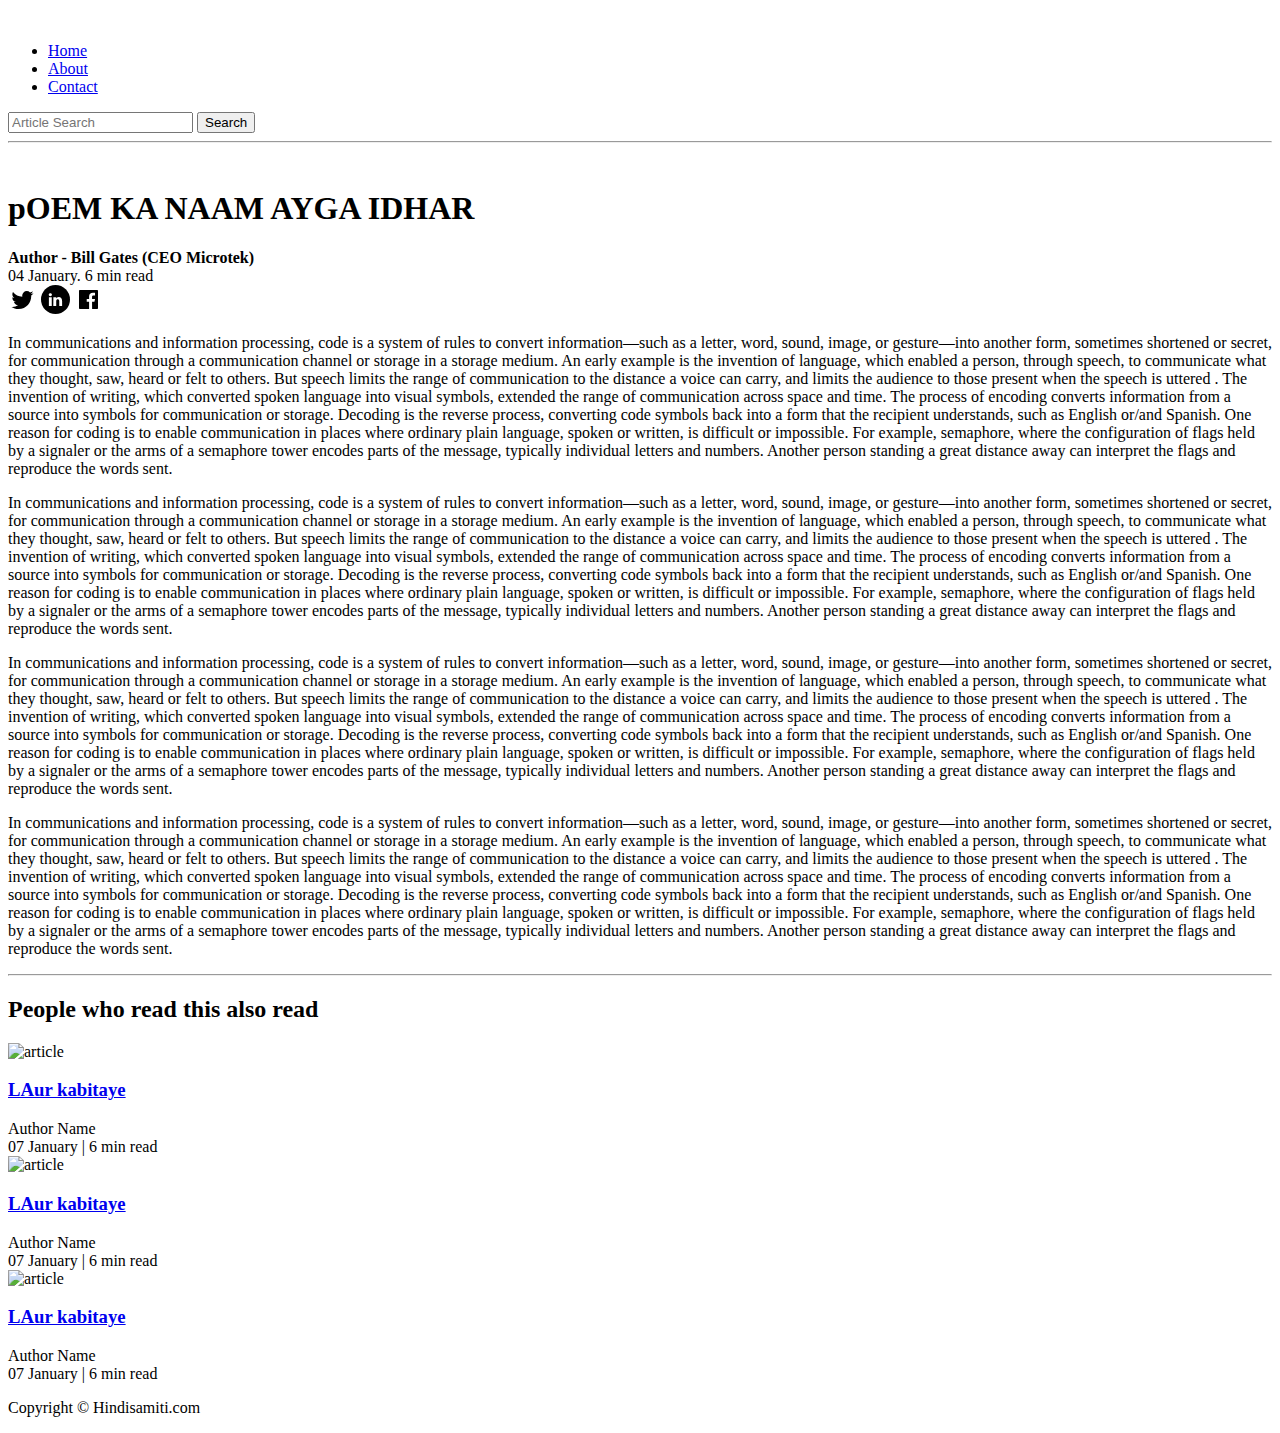
==== blogpost.html @ 454b797e "Add files via upload" ====
<!DOCTYPE html>
<html lang="en">
<head>
    <meta charset="UTF-8">
    <meta name="viewport" content="width=device-width, initial-scale=1.0">
    <link rel="stylesheet" href="css/utils.css">
    <link rel="stylesheet" href="css/style.css">
    <link rel="stylesheet" href="css/blogpost.css">
    <link rel="stylesheet" href="css/mobile.css">
    <title>BlOGPOST- HINDI SAMITI</title>
</head>
<body>
    <nav class="navigation max-width-1 m-auto">
        <div class="nav-left">
            <a href="/">
                <span><img src="img/logo.png" width="94px" alt=""></span>
            </a>
            <ul>
                <li><a href="/">Home</a></li>
                <li><a href="#">About</a></li>
                <li><a href="/contact.html">Contact</a></li>
            </ul>
        </div>
        <div class="nav-right">
            <form action="/search.html" method="get">
                <input class="form-input" type="text" name="query" placeholder="Article Search">
                <button class="btn">Search</button>
            </form>

        </div>

    </nav>
    <div class="max-width-1 m-auto">
        <hr>
    </div>
    <div class="post-img">
        <img src="img/11.svg" alt="">
    </div>
    <div class="m-auto blog-post-content max-width-2 m-auto my-2">
        <h1 class="font1">pOEM KA NAAM AYGA IDHAR</h1>
        <div class="blogpost-meta">
            <div class="author-info">
                <div>
                <b>
                  Author - Bill Gates (CEO Microtek)
                </b>
                </div>
                <div>04 January. 6 min read</div>
            </div>
            <div class="social">
                <svg width="29" height="29" class="hk"><path d="M22.05 7.54a4.47 4.47 0 0 0-3.3-1.46 4.53 4.53 0 0 0-4.53 4.53c0 .35.04.7.08 1.05A12.9 12.9 0 0 1 5 6.89a5.1 5.1 0 0 0-.65 2.26c.03 1.6.83 2.99 2.02 3.79a4.3 4.3 0 0 1-2.02-.57v.08a4.55 4.55 0 0 0 3.63 4.44c-.4.08-.8.13-1.21.16l-.81-.08a4.54 4.54 0 0 0 4.2 3.15 9.56 9.56 0 0 1-5.66 1.94l-1.05-.08c2 1.27 4.38 2.02 6.94 2.02 8.3 0 12.86-6.9 12.84-12.85.02-.24 0-.43 0-.65a8.68 8.68 0 0 0 2.26-2.34c-.82.38-1.7.62-2.6.72a4.37 4.37 0 0 0 1.95-2.51c-.84.53-1.81.9-2.83 1.13z"></path></svg>

                <svg style="background: black;
                border-radius: 21px;" width="29" height="29" viewBox="0 0 29 29" fill="none" class="hk"><path d="M5 6.36C5 5.61 5.63 5 6.4 5h16.2c.77 0 1.4.61 1.4 1.36v16.28c0 .75-.63 1.36-1.4 1.36H6.4c-.77 0-1.4-.6-1.4-1.36V6.36z"></path><path fill-rule="evenodd" clip-rule="evenodd" d="M10.76 20.9v-8.57H7.89v8.58h2.87zm-1.44-9.75c1 0 1.63-.65 1.63-1.48-.02-.84-.62-1.48-1.6-1.48-.99 0-1.63.64-1.63 1.48 0 .83.62 1.48 1.59 1.48h.01zM12.35 20.9h2.87v-4.79c0-.25.02-.5.1-.7.2-.5.67-1.04 1.46-1.04 1.04 0 1.46.8 1.46 1.95v4.59h2.87v-4.92c0-2.64-1.42-3.87-3.3-3.87-1.55 0-2.23.86-2.61 1.45h.02v-1.24h-2.87c.04.8 0 8.58 0 8.58z" fill="#fff"></path></svg>

                <svg width="29" height="29" class="hk"><path d="M23.2 5H5.8a.8.8 0 0 0-.8.8V23.2c0 .44.35.8.8.8h9.3v-7.13h-2.38V13.9h2.38v-2.38c0-2.45 1.55-3.66 3.74-3.66 1.05 0 1.95.08 2.2.11v2.57h-1.5c-1.2 0-1.48.57-1.48 1.4v1.96h2.97l-.6 2.97h-2.37l.05 7.12h5.1a.8.8 0 0 0 .79-.8V5.8a.8.8 0 0 0-.8-.79"></path></svg>

            </div>
        </div>
         <p class="font1">In communications and information processing, code is a system of rules to convert information—such as a letter, word, sound, image, or gesture—into another form, sometimes shortened or secret, for communication through a communication channel or storage in a storage medium. An early example is the invention of language, which enabled a person, through speech, to communicate what they thought, saw, heard or felt to others. But speech limits the range of communication to the distance a voice can carry, and limits the audience to those present when the speech is uttered . The invention of writing, which converted spoken language into visual symbols, extended the range of communication across space and time.

            The process of encoding converts information from a source into symbols for communication or storage. Decoding is the reverse process, converting code symbols back into a form that the recipient understands, such as English or/and Spanish.
            
            One reason for coding is to enable communication in places where ordinary plain language, spoken or written, is difficult or impossible. For example, semaphore, where the configuration of flags held by a signaler or the arms of a semaphore tower encodes parts of the message, typically individual letters and numbers. Another person standing a great distance away can interpret the flags and reproduce the words sent.</p>
         <p class="font1">In communications and information processing, code is a system of rules to convert information—such as a letter, word, sound, image, or gesture—into another form, sometimes shortened or secret, for communication through a communication channel or storage in a storage medium. An early example is the invention of language, which enabled a person, through speech, to communicate what they thought, saw, heard or felt to others. But speech limits the range of communication to the distance a voice can carry, and limits the audience to those present when the speech is uttered . The invention of writing, which converted spoken language into visual symbols, extended the range of communication across space and time.

            The process of encoding converts information from a source into symbols for communication or storage. Decoding is the reverse process, converting code symbols back into a form that the recipient understands, such as English or/and Spanish.
            
            One reason for coding is to enable communication in places where ordinary plain language, spoken or written, is difficult or impossible. For example, semaphore, where the configuration of flags held by a signaler or the arms of a semaphore tower encodes parts of the message, typically individual letters and numbers. Another person standing a great distance away can interpret the flags and reproduce the words sent.</p>
         <p class="font1">In communications and information processing, code is a system of rules to convert information—such as a letter, word, sound, image, or gesture—into another form, sometimes shortened or secret, for communication through a communication channel or storage in a storage medium. An early example is the invention of language, which enabled a person, through speech, to communicate what they thought, saw, heard or felt to others. But speech limits the range of communication to the distance a voice can carry, and limits the audience to those present when the speech is uttered . The invention of writing, which converted spoken language into visual symbols, extended the range of communication across space and time.

            The process of encoding converts information from a source into symbols for communication or storage. Decoding is the reverse process, converting code symbols back into a form that the recipient understands, such as English or/and Spanish.
            
            One reason for coding is to enable communication in places where ordinary plain language, spoken or written, is difficult or impossible. For example, semaphore, where the configuration of flags held by a signaler or the arms of a semaphore tower encodes parts of the message, typically individual letters and numbers. Another person standing a great distance away can interpret the flags and reproduce the words sent.</p>
         <p class="font1">In communications and information processing, code is a system of rules to convert information—such as a letter, word, sound, image, or gesture—into another form, sometimes shortened or secret, for communication through a communication channel or storage in a storage medium. An early example is the invention of language, which enabled a person, through speech, to communicate what they thought, saw, heard or felt to others. But speech limits the range of communication to the distance a voice can carry, and limits the audience to those present when the speech is uttered . The invention of writing, which converted spoken language into visual symbols, extended the range of communication across space and time.

            The process of encoding converts information from a source into symbols for communication or storage. Decoding is the reverse process, converting code symbols back into a form that the recipient understands, such as English or/and Spanish.
            
            One reason for coding is to enable communication in places where ordinary plain language, spoken or written, is difficult or impossible. For example, semaphore, where the configuration of flags held by a signaler or the arms of a semaphore tower encodes parts of the message, typically individual letters and numbers. Another person standing a great distance away can interpret the flags and reproduce the words sent.</p>
    </div>

    <div class="max-width-1 m-auto"><hr></div>
    <div class="home-articles max-width-1 m-auto font2">
        <h2>People who read this also read</h2>
        <div class="row">

       
        <div class="home-article more-post">
            <div class="home-article-img">
                <img src="img/11.svg" alt="article">
            </div>
            <div class="home-article-content font1 center">
                <a href="/blogpost.html"><h3>LAur kabitaye</h3></a>
                
                <div>Author Name</div>
                <span>07 January | 6 min read</span>
            </div>
        </div>
        <div class="home-article more-post">
            <div class="home-article-img">
                <img src="img/1.png" alt="article">
            </div>
            <div class="home-article-content font1 center">
                <a href="/blogpost.html"><h3>LAur kabitaye</h3></a>
                
                <div>Author Name</div>
                <span>07 January | 6 min read</span>
            </div>
        </div>
        <div class="home-article more-post">
            <div class="home-article-img">
                <img src="img/2.png" alt="article">
            </div>
            <div class="home-article-content font1 center">
                <a href="/blogpost.html"><h3>LAur kabitaye</h3></a>
                
                <div>Author Name</div>
                <span>07 January | 6 min read</span>
            </div>
        </div>
        
    </div>
    </div>

    <div class="footer">
        <p>Copyright &copy; Hindisamiti.com </p>
        
    </div>
</body>
</html>
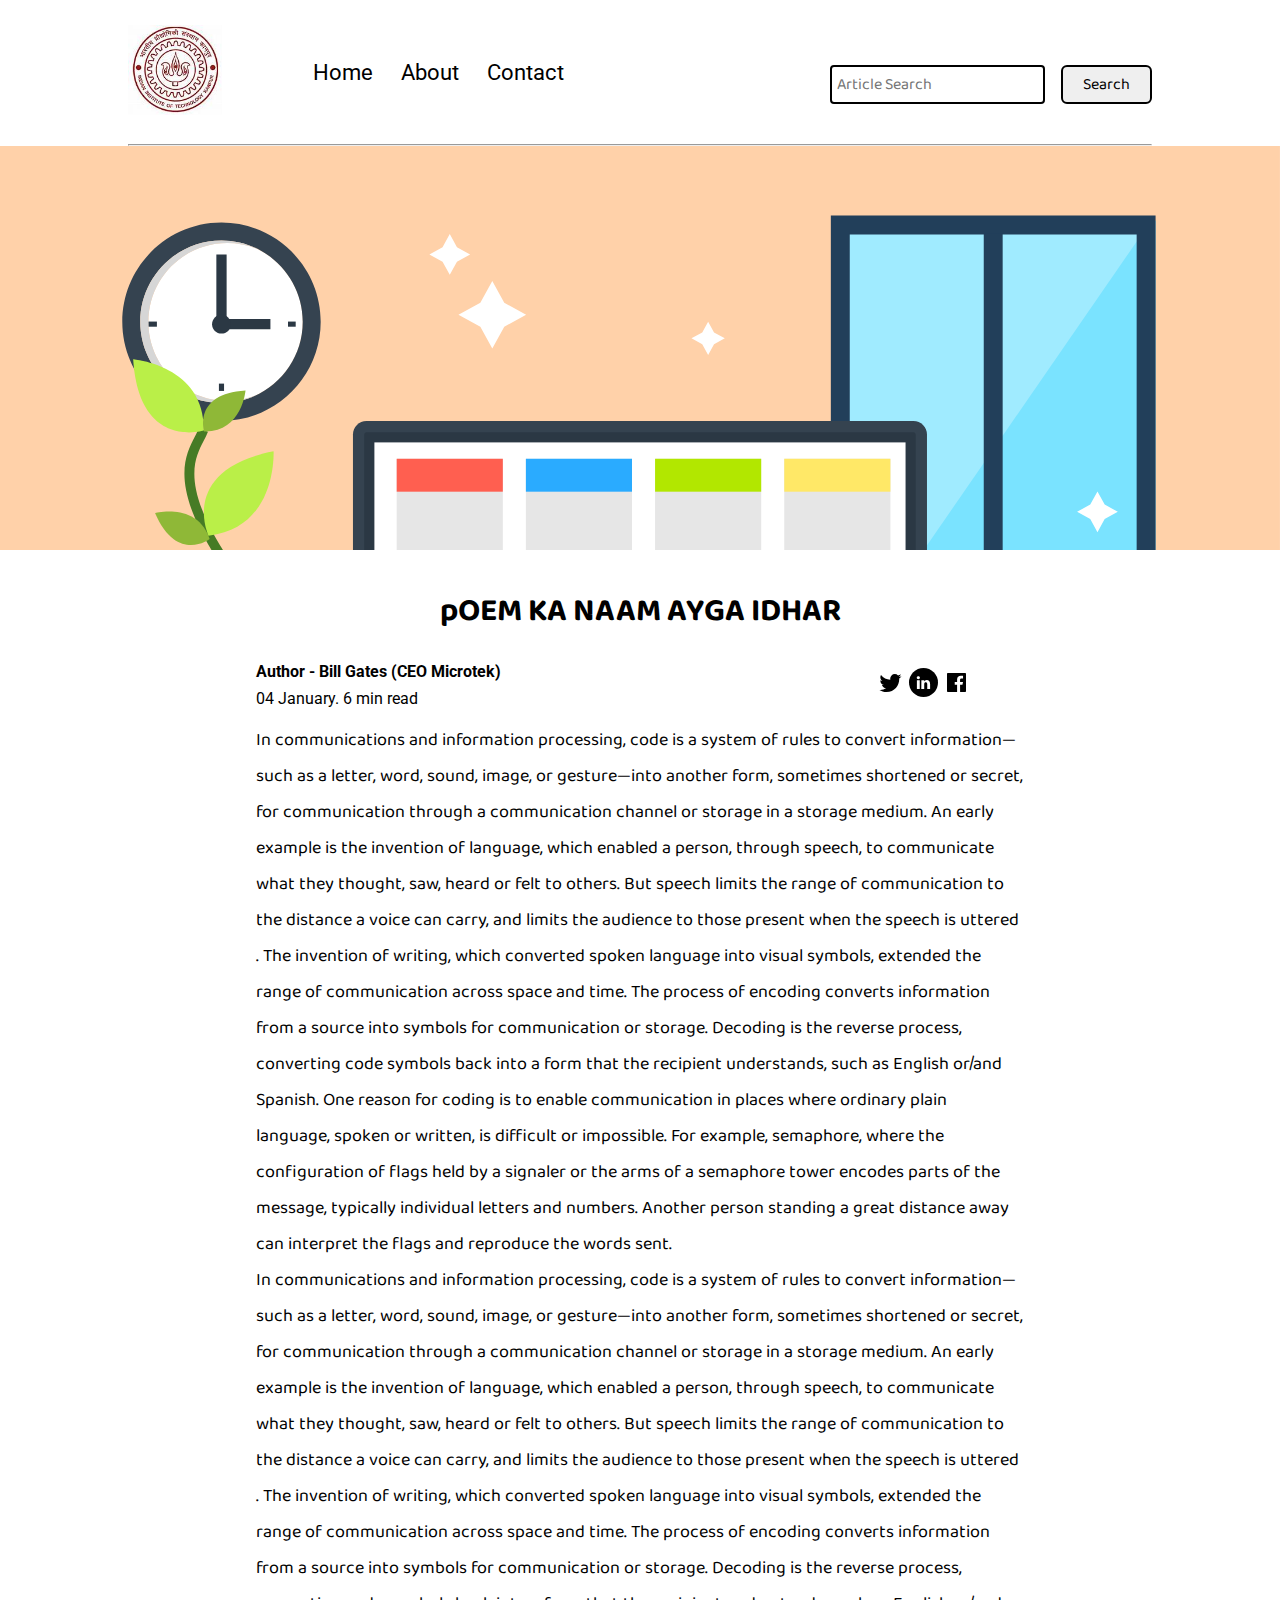
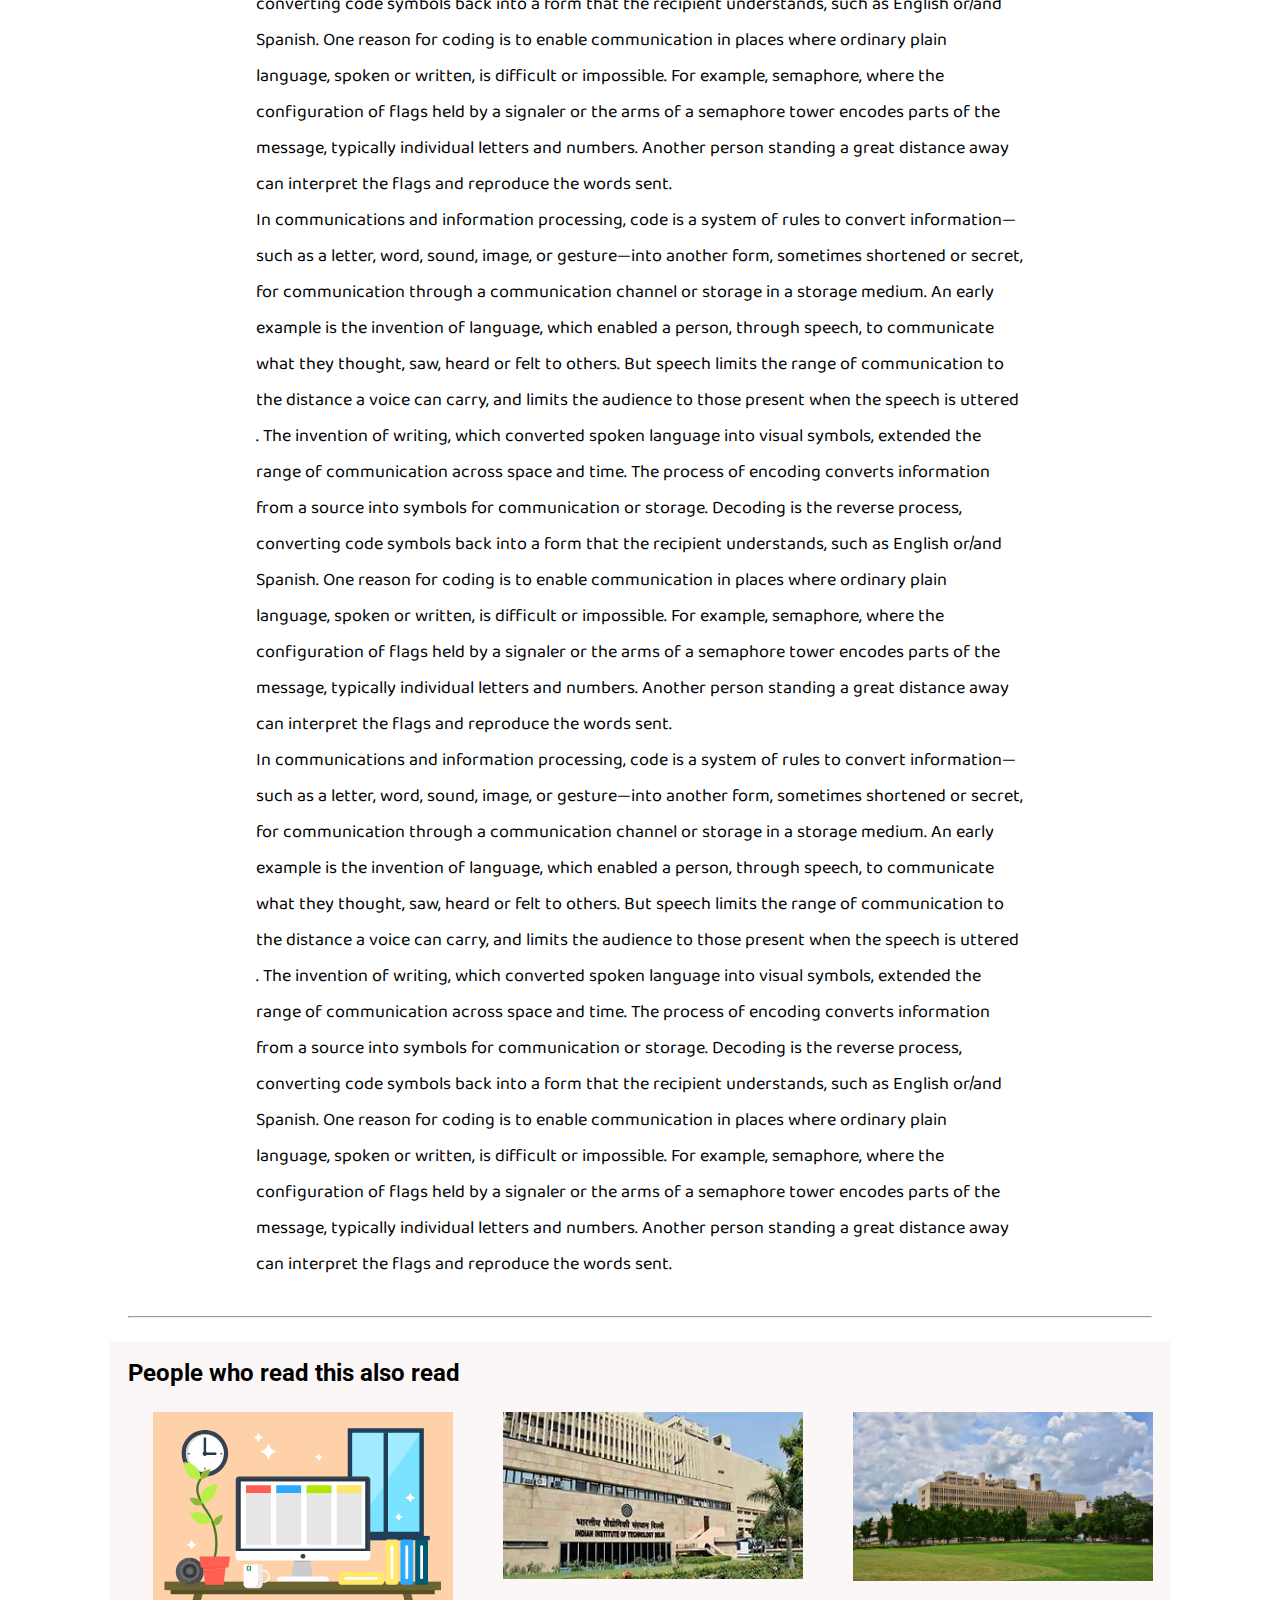
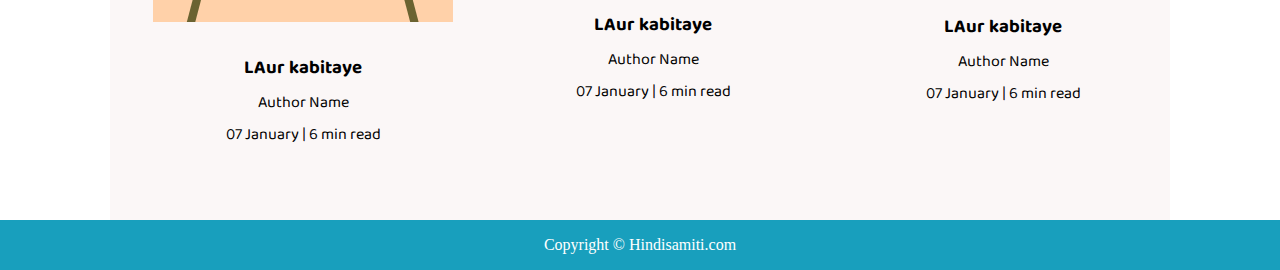
==== commit 219e69e8: "Update blogpost.html" ====
--- a/blogpost.html
+++ b/blogpost.html
@@ -3,26 +3,26 @@
 <head>
     <meta charset="UTF-8">
     <meta name="viewport" content="width=device-width, initial-scale=1.0">
-    <link rel="stylesheet" href="css/utils.css">
-    <link rel="stylesheet" href="css/style.css">
-    <link rel="stylesheet" href="css/blogpost.css">
-    <link rel="stylesheet" href="css/mobile.css">
+    <link rel="stylesheet" href="utils.css">
+    <link rel="stylesheet" href="style.css">
+    <link rel="stylesheet" href="blogpost.css">
+    <link rel="stylesheet" href="mobile.css">
     <title>BlOGPOST- HINDI SAMITI</title>
 </head>
 <body>
     <nav class="navigation max-width-1 m-auto">
         <div class="nav-left">
             <a href="/">
-                <span><img src="img/logo.png" width="94px" alt=""></span>
+                <span><img src="logo.png" width="94px" alt=""></span>
             </a>
             <ul>
                 <li><a href="/">Home</a></li>
                 <li><a href="#">About</a></li>
-                <li><a href="/contact.html">Contact</a></li>
+                <li><a href="contact.html">Contact</a></li>
             </ul>
         </div>
         <div class="nav-right">
-            <form action="/search.html" method="get">
+            <form action="search.html" method="get">
                 <input class="form-input" type="text" name="query" placeholder="Article Search">
                 <button class="btn">Search</button>
             </form>
@@ -34,7 +34,7 @@
         <hr>
     </div>
     <div class="post-img">
-        <img src="img/11.svg" alt="">
+        <img src="11.svg" alt="">
     </div>
     <div class="m-auto blog-post-content max-width-2 m-auto my-2">
         <h1 class="font1">pOEM KA NAAM AYGA IDHAR</h1>
@@ -87,10 +87,10 @@
        
         <div class="home-article more-post">
             <div class="home-article-img">
-                <img src="img/11.svg" alt="article">
+                <img src="11.svg" alt="article">
             </div>
             <div class="home-article-content font1 center">
-                <a href="/blogpost.html"><h3>LAur kabitaye</h3></a>
+                <a href="blogpost.html"><h3>LAur kabitaye</h3></a>
                 
                 <div>Author Name</div>
                 <span>07 January | 6 min read</span>
@@ -98,10 +98,10 @@
         </div>
         <div class="home-article more-post">
             <div class="home-article-img">
-                <img src="img/1.png" alt="article">
+                <img src="1.png" alt="article">
             </div>
             <div class="home-article-content font1 center">
-                <a href="/blogpost.html"><h3>LAur kabitaye</h3></a>
+                <a href="blogpost.html"><h3>LAur kabitaye</h3></a>
                 
                 <div>Author Name</div>
                 <span>07 January | 6 min read</span>
@@ -109,10 +109,10 @@
         </div>
         <div class="home-article more-post">
             <div class="home-article-img">
-                <img src="img/2.png" alt="article">
+                <img src="2.png" alt="article">
             </div>
             <div class="home-article-content font1 center">
-                <a href="/blogpost.html"><h3>LAur kabitaye</h3></a>
+                <a href="blogpost.html"><h3>LAur kabitaye</h3></a>
                 
                 <div>Author Name</div>
                 <span>07 January | 6 min read</span>
@@ -127,4 +127,4 @@
         
     </div>
 </body>
-</html>+</html>
--- a/utils.css
+++ b/utils.css
@@ -0,0 +1,76 @@
+@import url("https://fonts.googleapis.com/css2?family=Roboto&display=swap");
+@import url("https://fonts.googleapis.com/css2?family=Baloo+Bhaina+2:wght@500&display=swap");
+:root { 
+  --main-bg-color: #189fbd;
+  --font1: "Baloo Bhaina 2", cursive;
+  --font2: "Roboto", sans-serif;
+}
+
+.center{
+  text-align: center
+}
+
+.font1 {
+  font-family: var(--font1);
+}
+.font2 {
+  font-family: var(--font2);
+}
+
+.max-width-1 {
+  max-width: 80vw;
+}
+
+.max-width-2 {
+  max-width: 60vw;
+}
+
+.m-auto {
+  margin: auto;
+}
+
+.mx-1{
+  margin-left: 23px;
+  margin-right: 23px;
+}
+
+.my-2{
+  margin-top: 32px;
+  margin-bottom: 32px;
+}
+
+.btn {
+  padding: 0px 20px;
+  padding-top: 3px;
+  border: 2px solid black;
+  border-radius: 6px;
+  font-family: var(--font1);
+  font-size: 16px;
+  cursor: pointer;
+  transition: all 0.3s ease-in-out;
+}
+
+.btn:hover {
+  color: white;
+  background: var(--main-bg-color);
+}
+
+.form-input {
+  padding: 0px 5px;
+  padding-top: 3px;
+  font-size: 16px;
+  border: 2px solid black;
+  border-radius: 4px;
+  margin: 0 13px;
+  font-family: var(--font1);
+}
+
+.form-box input, textarea{
+  width: 52vw;
+  padding: 0px 6px;
+  margin: 7px 0;
+  font-size: 18px;
+  font-family: var(--font1);
+  border: 2px solid var(--main-bg-color);
+    border-radius: 5px;
+}--- a/style.css
+++ b/style.css
@@ -0,0 +1,139 @@
+* {
+  margin: 0;
+  padding: 0; 
+}
+
+.navigation {
+  margin-top: 25px;
+  font-family: var(--font1);
+  /* height: 74px;  */
+  display: flex;
+  justify-content: space-between;
+  align-items: center;
+}
+
+.nav-left {
+  display: flex;
+}
+
+.nav-left span {
+  font-size: 35px;
+  padding-top: 10px;
+}
+
+.nav-left ul {
+  display: flex;
+  align-items: center;
+  margin: 0 77px;
+  font-size: 22px;
+  padding-bottom: 23px;
+}
+
+.nav-left ul li {
+  list-style: none;
+  margin: 0 14px;
+  font-family: var(--font2);
+  transition: all 0.3s ease-in-out;
+}
+
+.nav-left ul li a {
+  text-decoration: none;
+  color: black;
+}
+
+.nav-left ul li a:hover {
+  color: var(--main-bg-color);
+  font-weight: bolder;
+}
+
+.content {
+  height: 100%;
+  display: flex;
+  margin-top: 32px;
+  padding: 9px;
+  position: relative;
+}
+
+.content::after {
+  content: "";
+  background-image: url("../img/11.svg");
+  position: absolute;
+  width: 100%;
+  height: inherit;
+  opacity: 0.15;
+  border-radius: 12px;
+}
+
+.content-left {
+  font-family: var(--font1);
+  display: flex;
+  flex-direction: column;
+  justify-content: center;
+  padding: 49px;
+  z-index: 1;
+}
+
+.content-right {
+  display: flex;
+  align-items: center;
+  justify-content: center;
+}
+
+.content-right img {
+  height: 355px;
+  border: 2px solid black;
+  border-radius: 200px;
+}
+
+.home-articles {
+  padding: 18px;
+  background-color: rgb(248, 239, 239, 0.5);
+  margin-top: 23px;
+  position: relative;
+}
+
+.year-box {
+  position: absolute;  
+  right: 0px;
+  top: 100px;
+  width: 234px;
+  height: 255px;
+  font-size: 18px;
+}
+
+.year-box div {
+  margin: 12px 0px;
+}
+
+.home-article {
+  display: flex;
+  margin: 25px;
+}
+
+.home-article img {
+  width: 300px;
+}
+
+.home-article-content {
+  align-self: center;
+  padding: 25px;
+}
+
+.home-article-content a {
+  text-decoration: none;
+  color: black;
+}
+/* .home-articles{} */
+.footer {
+  height: 50px;
+  background-color: var(--main-bg-color);
+  display: flex;
+  align-items: center;
+  justify-content: center;
+  color: white;
+  flex-direction: column;
+}
+
+.footer a {
+  color: white;
+}
--- a/blogpost.css
+++ b/blogpost.css
@@ -0,0 +1,41 @@
+.post-img{
+    height: 404px;
+    overflow: hidden; 
+}
+.post-img img{
+    width: 100%;
+}
+.blog-post-content{
+    /* background-color: rebeccapurple; */
+}
+.blog-post-content h1{
+    text-align: center;
+}
+.blog-post-content p{
+    font-size: 18px; 
+}
+
+.row{
+    display: flex;
+}
+.more-post{
+    flex-direction: column; 
+    align-items: center;
+}
+.blogpost-meta{ 
+    display: flex;
+    justify-content: space-between;
+}
+
+.author-info{
+    margin: 12px 0;
+}
+.author-info div{
+    padding: 4px 0px;
+    font-family: var(--font2);
+}
+.social{
+    padding-right: 53px;
+    align-self: center;
+    cursor: pointer;
+}--- a/mobile.css
+++ b/mobile.css
@@ -0,0 +1,63 @@
+@media screen and (max-width: 1200px) {
+  .navigation {
+    flex-direction: column;
+    margin-bottom: 23px;
+  }
+
+  .nav-left {
+    flex-direction: column;
+    text-align: center;
+  }
+
+  .content-right {
+    display: none;
+  }
+
+  .home-article {
+    flex-direction: column;
+  }
+
+  .home-article-img {
+    text-align: center;
+  }
+
+  .year-box {
+    top: 25px;
+    left: 60vw;
+    font-size: 11px;
+    display: flex;
+  }
+
+  .year-box div {
+    padding: 0 3px;
+    margin: 0;
+  }
+
+  .home-article img {
+    width: 70vw;
+  }
+  .form-input {
+    width: 50%;
+  }
+  .form-box input,
+  textarea {
+    width: 66vw;
+  }
+  .row {
+    flex-direction: column;
+  }
+  .social {
+    padding: 0;
+  }
+  .post-img {
+    height: auto;
+  }
+  .adjust-year {
+    position: static;
+    height: auto;
+    padding: 12px 0px;
+    display: flex;
+    justify-content: flex-end;
+    width: 100%;
+  }
+}
